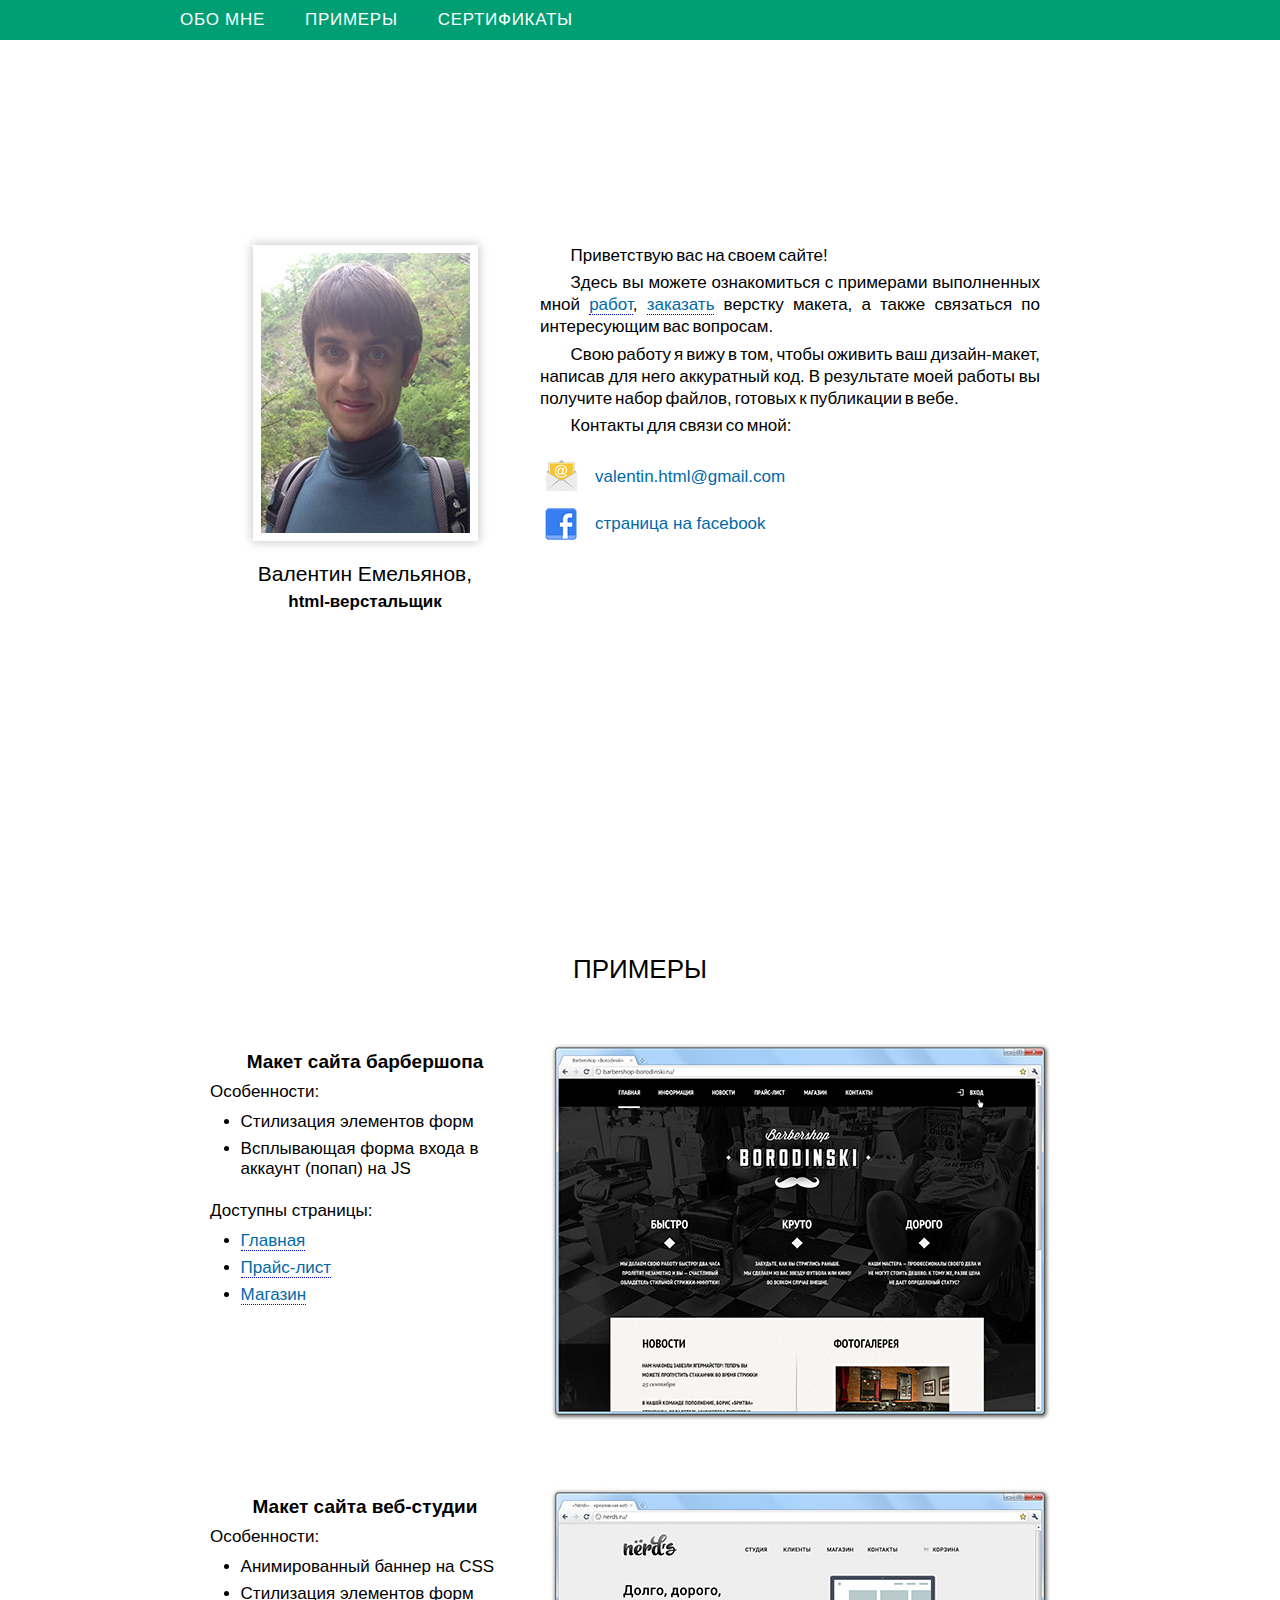
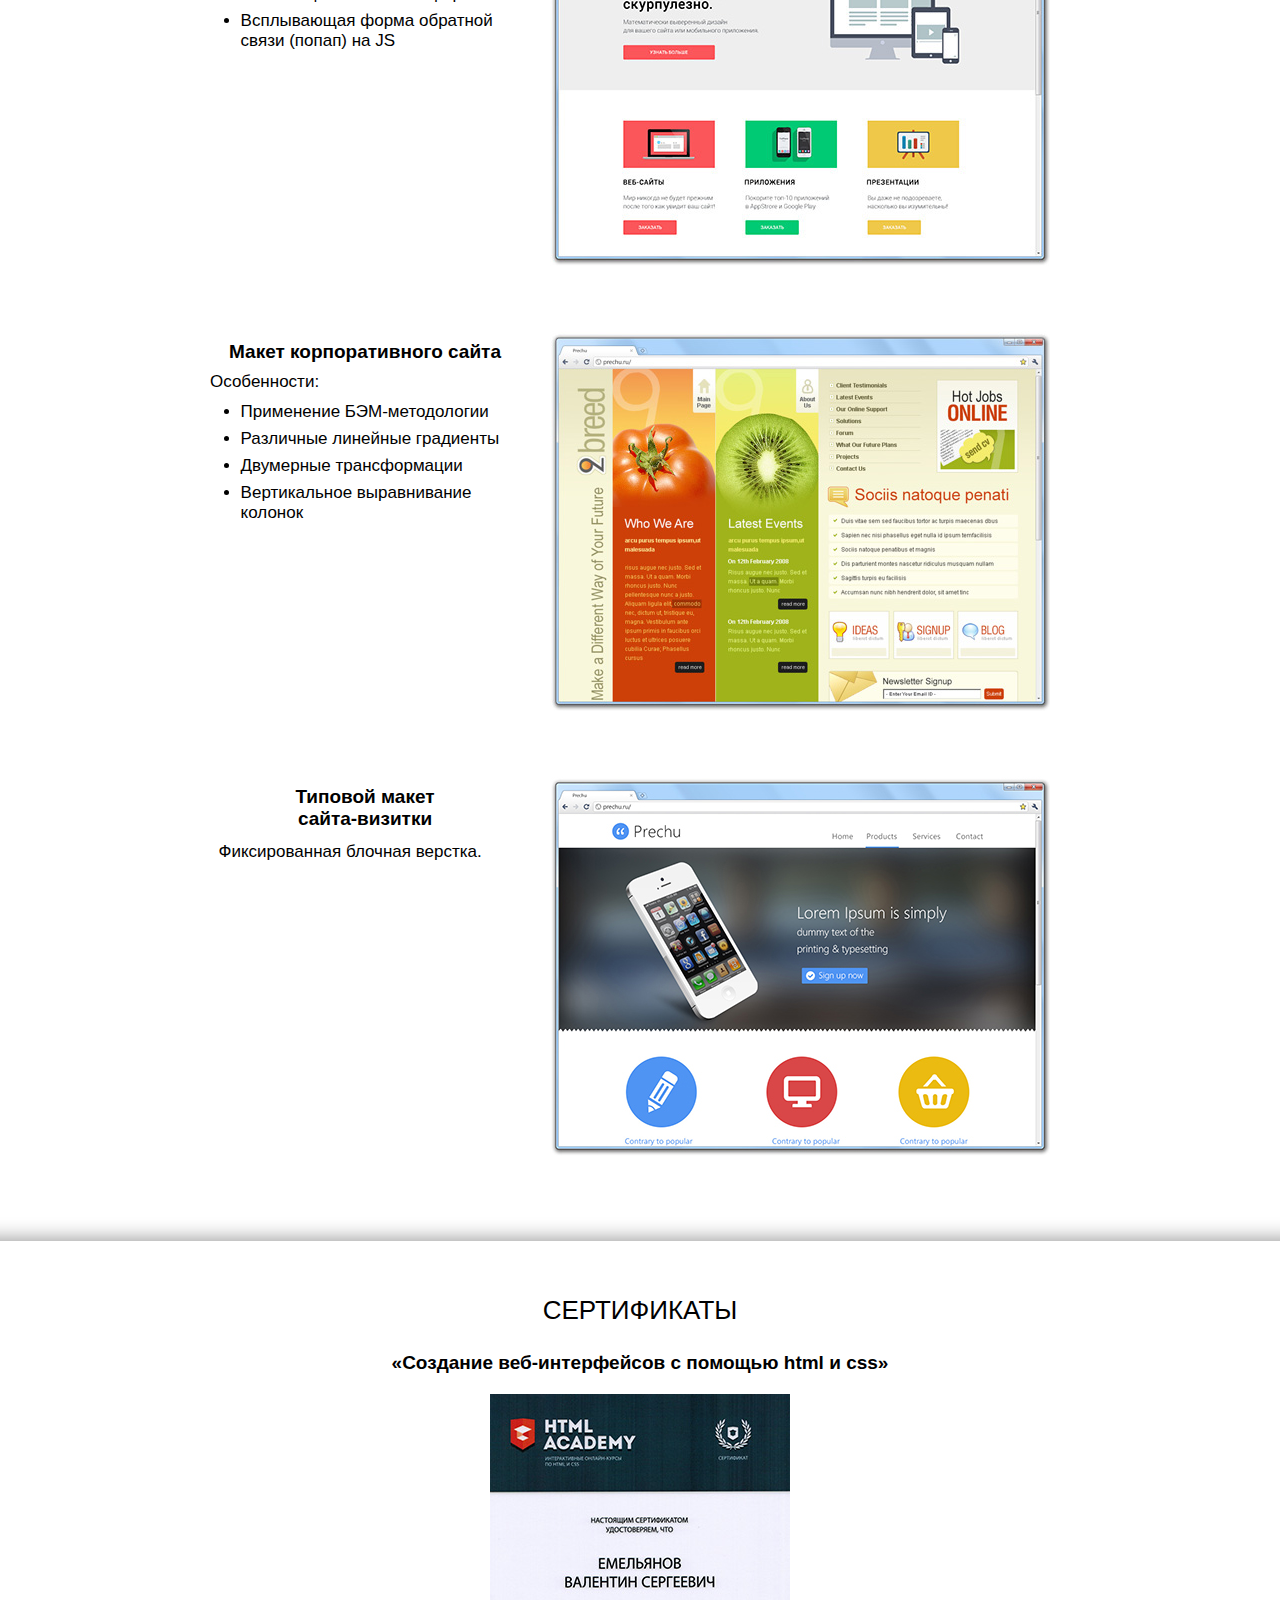
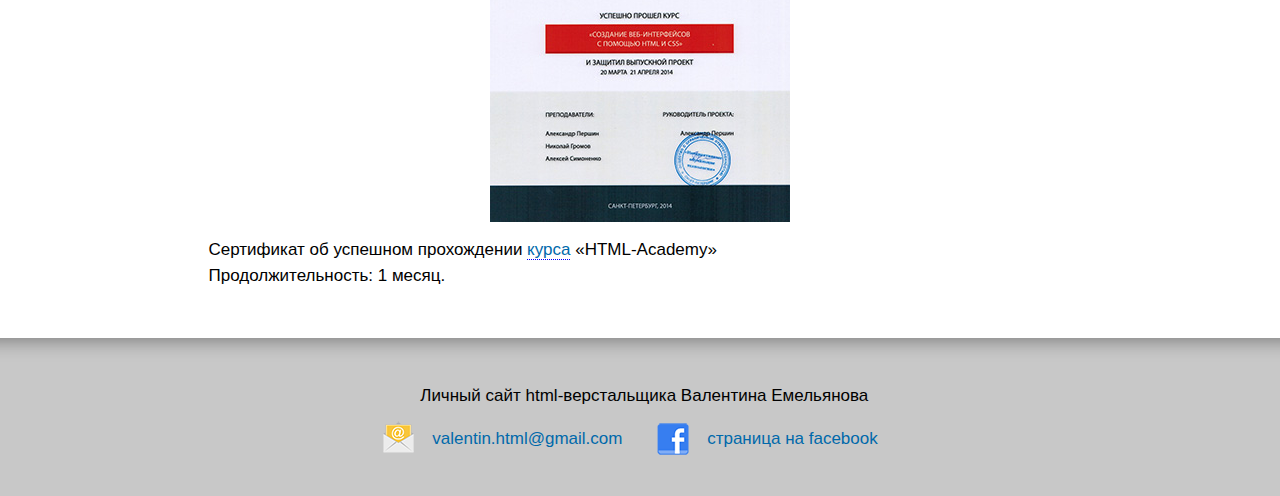
==== index.html @ 721bb5a5 "init repository" ====
<!doctype html>
<html lang="en">
<head>
	<meta charset="UTF-8">
	<title>Портфолио html-верстальщика Валентина Емельянова</title>
	<link rel="stylesheet" type="text/css" href="css/style.css">
	 <link href="http://webfonts.ru/import/arimo.css" rel="stylesheet" type="text/css">
	 <script src="js/jquery-1.11.1.min.js"></script>
	 <script src="js/script.js"></script>
</head>

<body>

	<!-- ХЭДЕР -->
	<header>
		<div class="center-wrapper">
			<nav class="top-menu">
				<ul>
					<li><a href="#presentation" class="js-soft-scroll">Обо мне</a></li>
					<li><a href="#portfolio" class="js-soft-scroll">Примеры</a></li>
					<li><a href="#sertificates" class="js-soft-scroll">Сертификаты</a></li>
				</ul>
			</nav>
		</div>
	</header>

		<!-- Самопрезентация -->
		<section id="presentation" class="clearfix low-shadow">
			<div class="slide-container">
				<div class="left-column">
					<figure>
						<img class="portrait" src="pict/my-potrait-3.jpg" alt="Валентин Емельянов">
						<figcaption><span class="name">Валентин Емельянов,</span><br/>
					<strong>html-верстальщик</strong></figcaption>
					</figure>
				</div>
				<div class="right-column">
					<p class="text-intro">Приветствую вас на своем сайте!</p>
					<p class="text-intro">Здесь вы можете ознакомиться с примерами выполненных мной <a href="#portf">работ</a>, <a href="mailto:valentin.html@gmail.com?subject=Заказ верстки макета">заказать</a> верстку макета, а также связаться по интересующим вас вопросам.</p>
					<p class="text-intro">Свою работу я вижу в том, чтобы оживить ваш дизайн-макет, написав для него аккуратный код. В результате моей работы вы получите набор файлов, готовых к публикации в вебе.</p>
					<p class="text-intro">Контакты для связи со мной:</p>
						<a class="contact-link contact-link-email"
						href="mailto:valentin.html@gmail.com" title="написать письмо">valentin.html@gmail.com</a>
						<a class="contact-link contact-link-facebook"
						href="http://www.facebook.com/people/Valentin-Emelyanov/100008353623670"
						target="_blank">страница на facebook</a>
				</div>
			</div>
		</section>

<!-- Область основного контента -->
	<main class="clearfix">

		<!-- Примеры работ -->
		<section id="portfolio" class="clearfix low-shadow">
			<h2>Примеры</h2>
			<div class="slide-container">
				<div class="left-column">
					<h3>Макет сайта барбершопа</h3>
					<ul class="features">Особенности:
						<li>Стилизация элементов форм</li>
						<li>Всплывающая форма входа в аккаунт (попап) на JS</li>
					</ul>
					<ul>Доступны страницы:
						<li><a href="portfolio/barbershop-borodinski/index.html"
						target="_blank"
						title="посмотреть пример (html)">Главная</a></li>
						<li><a href="portfolio/barbershop-borodinski/prise-list.html"
						target="_blank"
						title="посмотреть пример (html)">Прайс-лист</a></li>
						<li><a href="portfolio/barbershop-borodinski/shop.html"
						target="_blank"
						title="посмотреть пример (html)">Магазин</a></li>
					</ul>
				</div>

				<div class="right-column">
					<div class="portfolio-sample">
						<a href="portfolio/barbershop-borodinski/index.html"
						title="Смотреть подробнее"
						target="_blank">
							<img src="pict/barbershop-frame.jpg" alt="Пример верстки макета">
						</a>
						<div class="sample-links">
							<a class="sample-links-link link-download"
							title="Загрузить HTML и CSS"
							href="resources/barbershop-borodinski.zip"
							download></a>
							<a class="sample-links-link link-github-view"
							title="Посмотреть код на GitHub"
							target="_blank"
							href="https://github.com/Capitan-vi/barbershop-exemple/blob/master/index.html"></a>
						</div>
					</div>
				</div>
			</div>

			<div class="slide-container">
				<div class="left-column">
					<h3>Макет сайта веб-студии</h3>
					<ul class="features">Особенности:
						<li>Анимированный баннер на CSS</li>
						<li>Стилизация элементов форм</li>
						<li>Всплывающая форма обратной связи (попап) на JS</li>
					</ul>
				</div>

				<div class="right-column">
					<div class="portfolio-sample">
						<a href="portfolio/nerds/index.html"
						target="_blank"
						title="Смотреть подробнее">
							<img src="pict/nerds-frame.jpg" alt="Пример верстки макета">
						</a>
						<div class="sample-links">
							<a class="sample-links-link link-download"
							title="Загрузить HTML и CSS"
							href="resources/nerds.zip"
							download></a>
							<a class="sample-links-link link-github-view"
							title="Посмотреть код на GitHub"
							target="_blank"
							href="https://github.com/Capitan-vi/nerds-exemple/blob/master/index.html"></a>
						</div>
					</div>
				</div>
			</div>

			<div class="slide-container">
				<div class="left-column">
					<h3>Макет корпоративного сайта</h3>
					<ul class="features">Особенности:
						<li>Применение БЭМ-методологии</li>
						<li>Различные линейные градиенты</li>
						<li>Двумерные трансформации</li>
						<li>Вертикальное выравнивание колонок</li>
					</ul>
				</div>

				<div class="right-column">
					<div class="portfolio-sample">
						<a href="portfolio/2breed/index.html"
						target="_blank"
						title="Смотреть подробнее">
							<img src="pict/2breed-frame.jpg" alt="Пример верстки макета">
						</a>
						<div class="sample-links">
							<a class="sample-links-link link-download"
							title="Загрузить HTML и CSS"
							href="resources/2breed.zip"
							download></a>
							<a class="sample-links-link link-github-view"
							title="Посмотреть код на GitHub"
							target="_blank"
							href="https://github.com/Capitan-vi/2breed-example/blob/master/index.html"></a>
						</div>
					</div>
				</div>
			</div>

			<div class="slide-container">
				<div class="left-column">
					<h3>Типовой макет<br/>
					сайта-визитки</h3>
					<p>Фиксированная блочная верстка.</p>
				</div>

				<div class="right-column">
					<div class="portfolio-sample">
						<a href="portfolio/prechu/index.html"
						target="_blank"
						title="Смотреть подробнее">
							<img src="pict/prechu-frame.jpg" alt="Пример верстки макета">
						</a>
						<div class="sample-links">
							<a class="sample-links-link link-download"
							title="Загрузить HTML и CSS"
							href="resources/prechu.zip"
							download></a>
							<a class="sample-links-link link-github-view"
							title="Посмотреть код на GitHub"
							target="_blank"
							href="https://github.com/Capitan-vi/prechu-exemple/blob/master/index.html"></a>
						</div>
					</div>
				</div>
			</div>
		</section>

		<!-- Сертификаты -->
		<section id="sertificates" class="clearfix">
			<div class="slide-container">
				<h2>Сертификаты</h2>
				<h3>«Создание веб-интерфейсов с помощью html и css»</h3>
				<figure>
					<a href="sert-html-academy.pdf"
					title="Посмотреть сертификат (pdf)"
					target="_blank"><img src="pict/sert-html-academy.jpg" alt="Сертификат"></a>
					<figcaption>
						<p>Сертификат об успешном прохождении <a href="http://htmlacademy.ru/intensive"
						target="_blank"
						title="Ознакомиться с содержанием">курса</a> «HTML-Academy»</p>
						<p>Продолжительность: 1 месяц.</p>
					</figcaption>
				</figure>
			</div>
		</section>
	</main>

	<!-- ФУТЕР -->
	<footer>
		<div class="center-wrapper">
			<p>Личный сайт html-верстальщика Валентина Емельянова</p>
			<span class="contact">
				<a class="contact-link contact-link-email" href="mailto:valentin.html@gmail.com" title="написать письмо">valentin.html@gmail.com</a>
			</span>
			<span class="contact">
				<a class="contact-link contact-link-facebook" href="http://www.facebook.com/people/Valentin-Emelyanov/100008353623670" target="_blank" title="связаться в facebook">страница на facebook</a>
			</span>
		</div>
	</footer>

</body>
</html>
---- css/style.css ----
/* __0.0. Общие стили */
*{
	padding: 0;
	margin: 0;
	font-weight: normal;
}

body, html {
	height: 100%;
	font-family: "Arimo", "Tahoma", sans-serif;
	font-size: 17px;
	font-weight: normal;
}

/* __0.1. Стили разметки */
.center-wrapper{
	max-width: 960px;
	margin: 0 auto;
}

.slide-container{
	width: 880px;
	margin: 0 auto;
	height: auto;
}

.left-column,
.right-column{
	float: left;
	height: 100%;
	padding: 30px 10px;
	}

	.left-column{
		width: 310px;
		text-align: left;
	}

	.right-column{
		max-width: 500px;
	}

.clearfix:after{
	content: "";
	display: block;
	clear: both;
}

/* __0.2. Оформление текста */
h2{
	font-size: 26px;
	margin-top: 1.5em;
	margin-bottom: 1em;
	text-align: center;
	text-transform: uppercase;
}

h3{
	font-size: 19px;
	font-weight: bold;
	margin-top: 0.5em;
	margin-bottom: 0.5em;
	text-align: center;
}

a{
	text-decoration: none;
	color: rgb(0, 105, 171);
}

p a,
main li a{
	border-bottom: 1px dotted blue;
}

a:visited{
	color: rgb(116,29,136);
}

p{
	text-align: left;
	line-height: 1.5em;
	text-indent: 0.5em;
}

strong{
	font-weight: bold;
}

em{
	font-style: italic;
}

main li{
	margin-left: 1.8em;
	margin-top: .4em;
}

main ul li:first-child{
	margin-top: .6em;
}

main ul{
	margin-bottom: 1.3em;
}

/* __0.3. Типовые стили визуального оформления */
.icon{
	margin-left: 5px;
	margin-right: 15px;
	margin-bottom: 20px;
	max-width: 35px;
	vertical-align: middle;
}

.low-shadow{
	box-shadow: inset 0 -30px 20px -28px rgba(0, 1, 1, .4);
}

.top-shadow{
	box-shadow: inset 0 30px 20px -28px rgba(0, 1, 1, .4);
}

/* __1. ХЭДЕР */
header{
	position: fixed;
	z-index: 3;
	width: 100%;
	background: rgba(0, 158, 115, .8);
}

header:hover{
	background: rgba(0, 158, 115, 1);
	transition: 0.5s;
}

.top-menu li{
	float: left;
	list-style: none;
}

.top-menu a{
	float: left;
	padding: 10px 20px;
	color: #fff;
	letter-spacing: 0.08ex;
	text-transform: uppercase;
}

.top-menu a:hover{
	box-shadow: inset 0 0 5px 3px rgba(0,  92,  67,  .65);
	transition: 0.1s;
}

/* __2. Область основного контента */
main{
	width: 100%;
	height: auto;
}

/* __2.0. Самопрезентация */
#presentation{
	width: 100%;
	height: 100%;
}

#presentation .slide-container{
	position: absolute;
	height: 500px;
	left: 50%;
	top: 50%;
	margin-left: -440px;
	margin-top: -235px;
}

	#presentation .left-column{
		text-align: center;
	}

	#presentation .right-column{
		padding-right: 30px;
	}

		.portrait{
			display: block;
			max-width: 90%;
			max-height: 350px;
			margin: 0 auto;
			margin-bottom: 15px;
			border: 8px solid #fff;
			box-shadow: 0px 0px 10px 1px rgb(200,200,200);
		}

		.name{
			font-size: 21px;
			line-height: 1.7em;
		}

		.text-intro{
			text-indent: 1.8em;
			line-height: 1.3em;
			margin-bottom: 0.3em;
			text-align: justify;
			word-spacing: -0.2ex;
		}

		.right-column p.text-intro:last-of-type{
			margin-bottom: 20px;
		}

		.contact-link{
			position: relative;
			display: inline-block;
			box-sizing: border-box;
			height: 40px;
			margin-bottom: 7px;
			padding-left: 55px;
			line-height: 40px;
			background-repeat: no-repeat;
		}

		#presentation .contact-link{
			width: 100%;
		}

		#presentation .contact-link:last-child{
			margin-bottom: 0;
		}

		.contact-link-email:before{
			position: absolute;
			left: 5px;
			top: 50%;
			width: 32px;
			height: 32px;
			margin-top: -18px;
			background-image: url("../img/sprite-icon.png");
			background-position: 0 0;
			content: "";
		}

		.contact-link-facebook:before{
			position: absolute;
			left: 5px;
			top: 50%;
			width: 32px;
			height: 32px;
			margin-top: -16px;
			background-image: url("../img/sprite-icon.png");
			background-position: -40px 0;
			content: "";
		}

#portfolio{
	width: 100%;
	height: auto;
	padding-top: 15px;
	padding-bottom: 50px;
}

	#portfolio .right-column{
		padding-left: 20px;
	}

		.portfolio-sample{
			display: inline-block;
			position: relative;
		}

			.sample-links{
				opacity: 0;
				position: absolute;
				bottom: 50px;
				left: 50%;
				width: 230px;
				height: 74px;
				margin-left: -115px;
				box-sizing: border-box;
				padding: 10px;
				font-size: 0;
				text-align: center;
				background-color: rgba(255, 255, 255, .9);
			}

			.portfolio-sample:hover .sample-links{
				opacity: 1;
				transition: 0.4s;
			}

				.sample-links-link{
					display: inline-block;
					margin-right: 25px;
					background-image: url("../img/sprite-icon.png");
					background-repeat: no-repeat;
					opacity: .8;
				}

				.sample-links .sample-links-link:last-child{
					margin-right: 0;
				}

				.sample-links-link:hover,
				.sample-links-link:focus{
					opacity: 1;
					transition: .2s;
				}

				.link-download{
					width: 60px;
					height: 54px;
					background-position: 0 -40px;
				}

				.link-github-view{
					width: 54px;
					height: 54px;
					background-position: -65px -40px;
				}



#sertificates{
	padding-top: 15px;
	padding-bottom: 50px;
}

#sertificates img{
	display: block;
	margin: 20px auto 15px auto;
}

/* __3. ФУТЕР */
footer{
	height: auto;
	padding-top: 45px;
	padding-bottom: 30px;
	box-shadow: inset 0 30px 20px -28px rgba(0, 1, 1, .4);
	text-align: center;
	background: rgb(200,200,200);
}

	footer p{
		text-align: center;
		margin-bottom: 10px;
	}

	footer .contact{
		margin-right: 25px;
	}
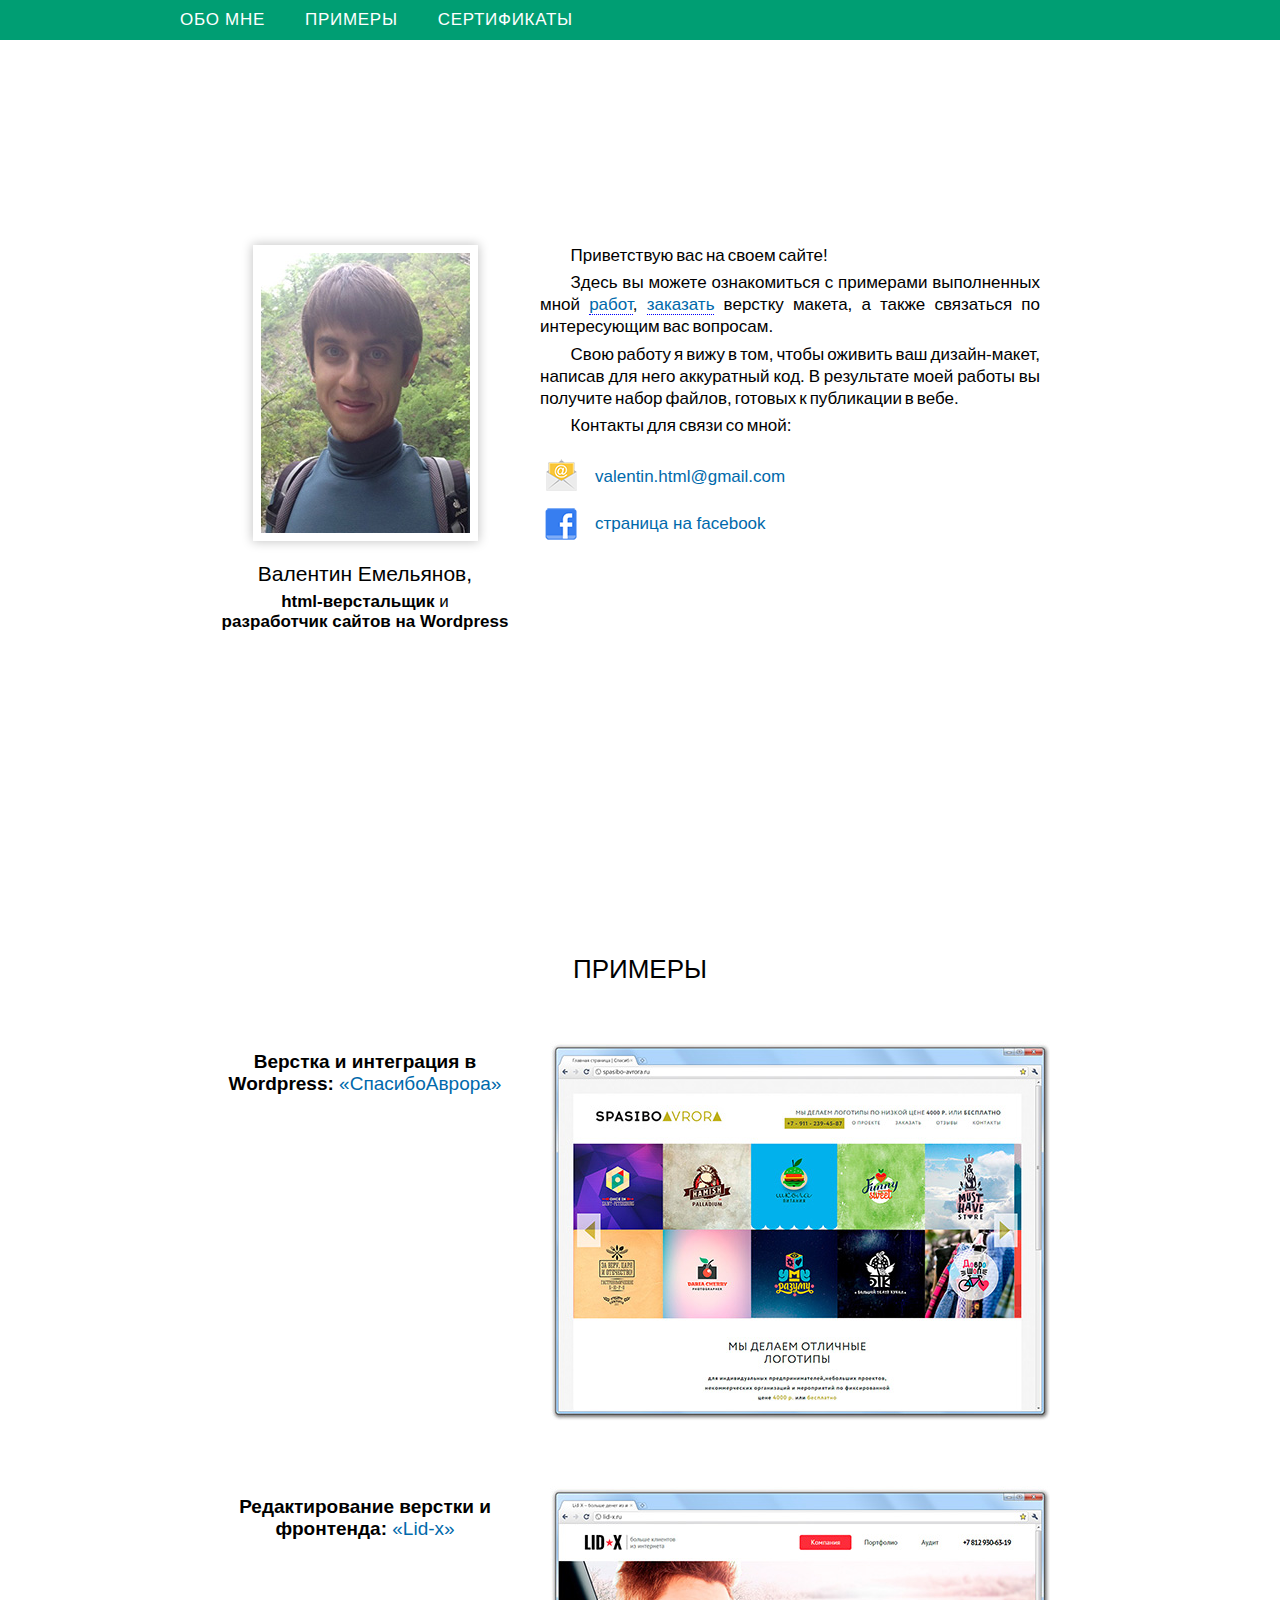
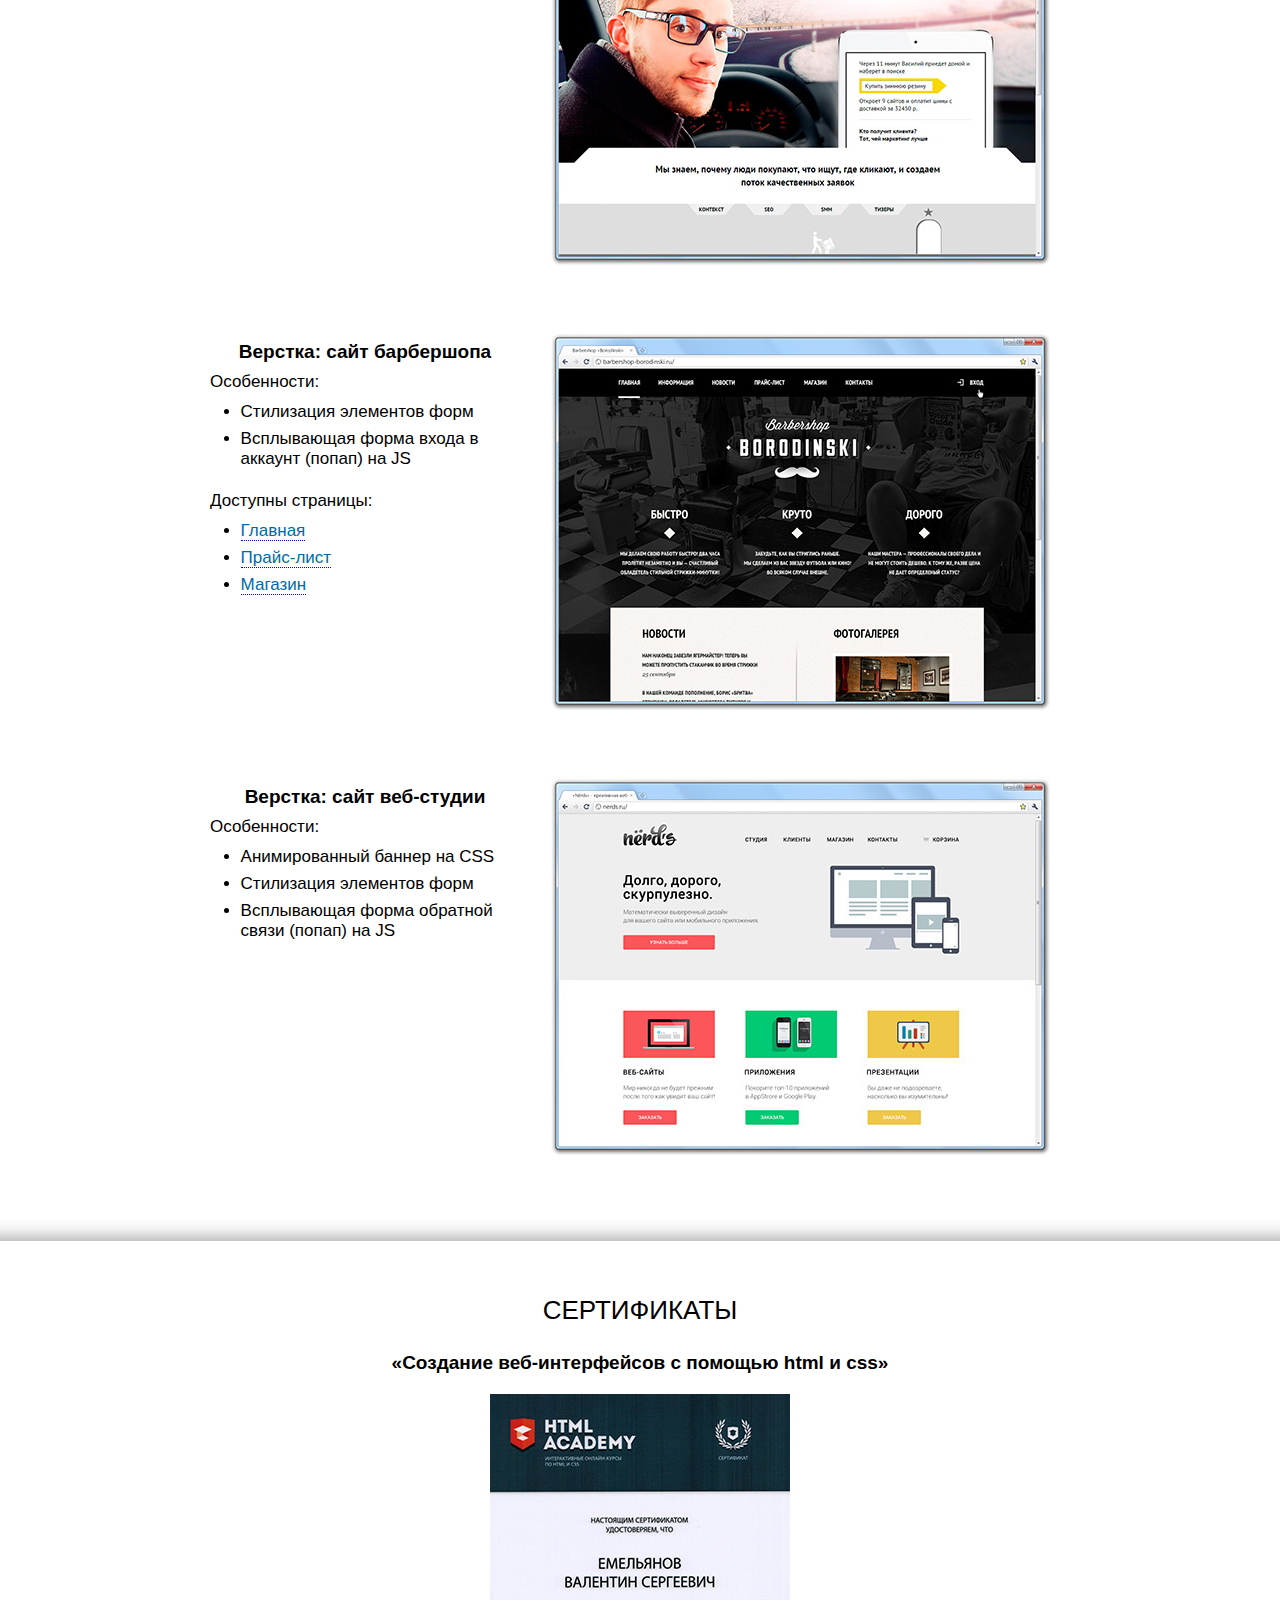
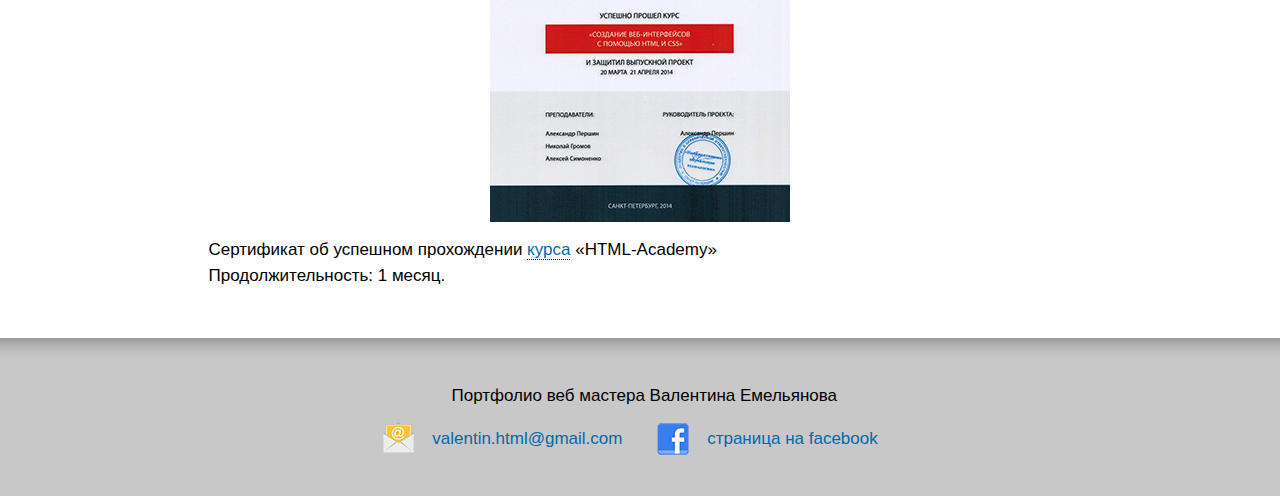
==== commit 5e4383c3: "edited portfolio text and examples" ====
--- a/index.html
+++ b/index.html
@@ -1,448 +1,288 @@
-<!doctype html>-
-<html lang="en">-
-<head>-
-	<meta charset="UTF-8">-
-	<title>Портфолио html-верстальщика Валентина Емельянова</title>-
-	<link rel="stylesheet" type="text/css" href="css/style.css">-
-	 <link href="http://webfonts.ru/import/arimo.css" rel="stylesheet" type="text/css">-
-	 <script src="js/jquery-1.11.1.min.js"></script>-
-	 <script src="js/script.js"></script>-
-</head>-
--
-<body>-
--
-	<!-- ХЭДЕР -->-
-	<header>-
-		<div class="center-wrapper">-
-			<nav class="top-menu">-
-				<ul>-
-					<li><a href="#presentation" class="js-soft-scroll">Обо мне</a></li>-
-					<li><a href="#portfolio" class="js-soft-scroll">Примеры</a></li>-
-					<li><a href="#sertificates" class="js-soft-scroll">Сертификаты</a></li>-
-				</ul>-
-			</nav>-
-		</div>-
-	</header>-
--
-		<!-- Самопрезентация -->-
-		<section id="presentation" class="clearfix low-shadow">-
-			<div class="slide-container">-
-				<div class="left-column">-
-					<figure>-
-						<img class="portrait" src="pict/my-potrait-3.jpg" alt="Валентин Емельянов">-
-						<figcaption><span class="name">Валентин Емельянов,</span><br/>-
-					<strong>html-верстальщик</strong></figcaption>-
-					</figure>-
-				</div>-
-				<div class="right-column">-
-					<p class="text-intro">Приветствую вас на своем сайте!</p>-
-					<p class="text-intro">Здесь вы можете ознакомиться с примерами выполненных мной <a href="#portf">работ</a>, <a href="mailto:valentin.html@gmail.com?subject=Заказ верстки макета">заказать</a> верстку макета, а также связаться по интересующим вас вопросам.</p>-
-					<p class="text-intro">Свою работу я вижу в том, чтобы оживить ваш дизайн-макет, написав для него аккуратный код. В результате моей работы вы получите набор файлов, готовых к публикации в вебе.</p>-
-					<p class="text-intro">Контакты для связи со мной:</p>-
-						<a class="contact-link contact-link-email"-
-						href="mailto:valentin.html@gmail.com" title="написать письмо">valentin.html@gmail.com</a>-
-						<a class="contact-link contact-link-facebook"-
-						href="http://www.facebook.com/people/Valentin-Emelyanov/100008353623670"-
-						target="_blank">страница на facebook</a>-
-				</div>-
-			</div>-
-		</section>-
--
-<!-- Область основного контента -->-
-	<main class="clearfix">-
--
-		<!-- Примеры работ -->-
-		<section id="portfolio" class="clearfix low-shadow">-
-			<h2>Примеры</h2>-
-			<div class="slide-container">-
-				<div class="left-column">-
-					<h3>Макет сайта барбершопа</h3>-
-					<ul class="features">Особенности:-
-						<li>Стилизация элементов форм</li>-
-						<li>Всплывающая форма входа в аккаунт (попап) на JS</li>-
-					</ul>-
-					<ul>Доступны страницы:-
-						<li><a href="portfolio/barbershop-borodinski/index.html"-
-						target="_blank"-
-						title="посмотреть пример (html)">Главная</a></li>-
-						<li><a href="portfolio/barbershop-borodinski/prise-list.html"-
-						target="_blank"-
-						title="посмотреть пример (html)">Прайс-лист</a></li>-
-						<li><a href="portfolio/barbershop-borodinski/shop.html"-
-						target="_blank"-
-						title="посмотреть пример (html)">Магазин</a></li>-
-					</ul>-
-				</div>-
--
-				<div class="right-column">-
-					<div class="portfolio-sample">-
-						<a href="portfolio/barbershop-borodinski/index.html"-
-						title="Смотреть подробнее"-
-						target="_blank">-
-							<img src="pict/barbershop-frame.jpg" alt="Пример верстки макета">-
-						</a>-
-						<div class="sample-links">-
-							<a class="sample-links-link link-download"-
-							title="Загрузить HTML и CSS"-
-							href="resources/barbershop-borodinski.zip"-
-							download></a>-
-							<a class="sample-links-link link-github-view"-
-							title="Посмотреть код на GitHub"-
-							target="_blank"-
-							href="https://github.com/Capitan-vi/barbershop-exemple/blob/master/index.html"></a>-
-						</div>-
-					</div>-
-				</div>-
-			</div>-
--
-			<div class="slide-container">-
-				<div class="left-column">-
-					<h3>Макет сайта веб-студии</h3>-
-					<ul class="features">Особенности:-
-						<li>Анимированный баннер на CSS</li>-
-						<li>Стилизация элементов форм</li>-
-						<li>Всплывающая форма обратной связи (попап) на JS</li>-
-					</ul>-
-				</div>-
--
-				<div class="right-column">-
-					<div class="portfolio-sample">-
-						<a href="portfolio/nerds/index.html"-
-						target="_blank"-
-						title="Смотреть подробнее">-
-							<img src="pict/nerds-frame.jpg" alt="Пример верстки макета">-
-						</a>-
-						<div class="sample-links">-
-							<a class="sample-links-link link-download"-
-							title="Загрузить HTML и CSS"-
-							href="resources/nerds.zip"-
-							download></a>-
-							<a class="sample-links-link link-github-view"-
-							title="Посмотреть код на GitHub"-
-							target="_blank"-
-							href="https://github.com/Capitan-vi/nerds-exemple/blob/master/index.html"></a>-
-						</div>-
-					</div>-
-				</div>-
-			</div>-
--
-			<div class="slide-container">-
-				<div class="left-column">-
-					<h3>Макет корпоративного сайта</h3>-
-					<ul class="features">Особенности:-
-						<li>Применение БЭМ-методологии</li>-
-						<li>Различные линейные градиенты</li>-
-						<li>Двумерные трансформации</li>-
-						<li>Вертикальное выравнивание колонок</li>-
-					</ul>-
-				</div>-
--
-				<div class="right-column">-
-					<div class="portfolio-sample">-
-						<a href="portfolio/2breed/index.html"-
-						target="_blank"-
-						title="Смотреть подробнее">-
-							<img src="pict/2breed-frame.jpg" alt="Пример верстки макета">-
-						</a>-
-						<div class="sample-links">-
-							<a class="sample-links-link link-download"-
-							title="Загрузить HTML и CSS"-
-							href="resources/2breed.zip"-
-							download></a>-
-							<a class="sample-links-link link-github-view"-
-							title="Посмотреть код на GitHub"-
-							target="_blank"-
-							href="https://github.com/Capitan-vi/2breed-example/blob/master/index.html"></a>-
-						</div>-
-					</div>-
-				</div>-
-			</div>-
--
-			<div class="slide-container">-
-				<div class="left-column">-
-					<h3>Типовой макет<br/>-
-					сайта-визитки</h3>-
-					<p>Фиксированная блочная верстка.</p>-
-				</div>-
--
-				<div class="right-column">-
-					<div class="portfolio-sample">-
-						<a href="portfolio/prechu/index.html"-
-						target="_blank"-
-						title="Смотреть подробнее">-
-							<img src="pict/prechu-frame.jpg" alt="Пример верстки макета">-
-						</a>-
-						<div class="sample-links">-
-							<a class="sample-links-link link-download"-
-							title="Загрузить HTML и CSS"-
-							href="resources/prechu.zip"-
-							download></a>-
-							<a class="sample-links-link link-github-view"-
-							title="Посмотреть код на GitHub"-
-							target="_blank"-
-							href="https://github.com/Capitan-vi/prechu-exemple/blob/master/index.html"></a>-
-						</div>-
-					</div>-
-				</div>-
-			</div>-
-		</section>-
--
-		<!-- Сертификаты -->-
-		<section id="sertificates" class="clearfix">-
-			<div class="slide-container">-
-				<h2>Сертификаты</h2>-
-				<h3>«Создание веб-интерфейсов с помощью html и css»</h3>-
-				<figure>-
-					<a href="sert-html-academy.pdf"-
-					title="Посмотреть сертификат (pdf)"-
-					target="_blank"><img src="pict/sert-html-academy.jpg" alt="Сертификат"></a>-
-					<figcaption>-
-						<p>Сертификат об успешном прохождении <a href="http://htmlacademy.ru/intensive"-
-						target="_blank"-
-						title="Ознакомиться с содержанием">курса</a> «HTML-Academy»</p>-
-						<p>Продолжительность: 1 месяц.</p>-
-					</figcaption>-
-				</figure>-
-			</div>-
-		</section>-
-	</main>-
--
-	<!-- ФУТЕР -->-
-	<footer>-
-		<div class="center-wrapper">-
-			<p>Личный сайт html-верстальщика Валентина Емельянова</p>-
-			<span class="contact">-
-				<a class="contact-link contact-link-email" href="mailto:valentin.html@gmail.com" title="написать письмо">valentin.html@gmail.com</a>-
-			</span>-
-			<span class="contact">-
-				<a class="contact-link contact-link-facebook" href="http://www.facebook.com/people/Valentin-Emelyanov/100008353623670" target="_blank" title="связаться в facebook">страница на facebook</a>-
-			</span>-
-		</div>-
-	</footer>-
--
-</body>-
-</html>-
+<!doctype html>
+
+<html lang="ru-RU">
+
+<head>
+  <meta charset="UTF-8">
+  <title>Портфолио веб мастера Валентина Емельянова</title>
+  <link rel="stylesheet" type="text/css" href="css/style.css">
+  <link href="http://webfonts.ru/import/arimo.css" rel="stylesheet" type="text/css">
+  <script src="js/jquery-1.11.1.min.js"></script>
+  <script src="js/script.js"></script>
+</head>
+
+<body>
+
+  <!-- ХЭДЕР -->
+
+  <header>
+
+    <div class="center-wrapper">
+      <nav class="top-menu">
+        <ul>
+          <li><a href="#presentation" class="js-soft-scroll">Обо мне</a></li>
+          <li><a href="#portfolio" class="js-soft-scroll">Примеры</a></li>
+          <li><a href="#sertificates" class="js-soft-scroll">Сертификаты</a></li>
+        </ul>
+      </nav>
+    </div>
+
+  </header>
+
+    <!-- Самопрезентация -->
+
+    <section id="presentation" class="clearfix low-shadow">
+
+      <div class="slide-container clearfix">
+        <div class="left-column">
+
+          <figure>
+            <img class="portrait" src="pict/my-potrait-3.jpg" alt="Валентин Емельянов">
+            <figcaption><span class="name">Валентин Емельянов,</span><br/>
+            <strong>html-верстальщик</strong> и <br>
+            <strong>разработчик сайтов на Wordpress</strong>
+            </figcaption>
+          </figure>
+
+        </div>
+
+        <div class="right-column">
+          <p class="text-intro">Приветствую вас на своем сайте!</p>
+
+          <p class="text-intro">Здесь вы можете ознакомиться с примерами выполненных мной <a class="js-soft-scroll" href="#portfolio">работ</a>, <a href="mailto:valentin.html@gmail.com?subject=Письмо с сайта valentin-emelyanov.ru">заказать</a> верстку макета, а также связаться по интересующим вас вопросам.</p>
+
+          <p class="text-intro">Свою работу я вижу в том, чтобы оживить ваш дизайн-макет, написав для него аккуратный код. В результате моей работы вы получите набор файлов, готовых к публикации в вебе.</p>
+
+          <p class="text-intro">Контакты для связи со мной:</p>
+
+            <a class="contact-link contact-link-email"
+            href="mailto:valentin.html@gmail.com"
+            title="написать письмо">valentin.html@gmail.com</a>
+
+            <a class="contact-link contact-link-facebook"
+            href="http://www.facebook.com/people/Valentin-Emelyanov/100008353623670"
+            target="_blank">страница на facebook</a>
+
+        </div>
+      </div>
+    </section>
+
+
+
+<!-- Область основного контента -->
+
+  <main class="clearfix">
+
+    <!-- Примеры работ -->
+
+    <section id="portfolio" class="clearfix low-shadow">
+
+      <h2>Примеры</h2>
+
+      <div class="slide-container clearfix">
+        <div class="left-column">
+          <h3>Верстка и интеграция в Wordpress: <a href="http://wp6.kudinov.bget.ru/" target="_blank">«СпасибоАврора»</a></h3>
+        </div>
+
+        <div class="right-column">
+
+          <div class="portfolio-sample">
+
+            <a href="http://wp6.kudinov.bget.ru/"
+            title="Смотреть подробнее"
+            target="_blank">
+              <img class="portfolio-prview" src="pict/spasibo-avrora-frame.jpg" alt="Пример верстки макета">
+            </a>
+
+            <div class="sample-links">
+
+              <a class="sample-links-link link-github-view"
+              title="Посмотреть код на GitHub"
+              target="_blank"
+              href="https://github.com/Capitan-vi/spasiboavrora"></a>
+
+            </div>
+          </div>
+        </div>
+
+      </div>
+
+      <div class="slide-container clearfix">
+        <div class="left-column">
+          <h3>Редактирование верстки и фронтенда: <a href="http:lid-x.ru/" target="_blank">«Lid-x»</a></h3>
+        </div>
+
+        <div class="right-column">
+
+          <div class="portfolio-sample">
+
+            <a href="http:lid-x.ru/"
+            title="Смотреть подробнее"
+            target="_blank">
+              <img class="portfolio-prview" src="pict/lid-x-frame.jpg" alt="Пример верстки макета">
+            </a>
+
+            <div class="sample-links">
+
+              <a class="sample-links-link link-github-view"
+              title="Посмотреть код на GitHub"
+              target="_blank"
+              href="https://github.com/Capitan-vi/spasiboavrora"></a>
+
+            </div>
+          </div>
+        </div>
+
+      </div>
+
+      <div class="slide-container clearfix">
+        <div class="left-column">
+
+          <h3>Верстка: сайт барбершопа</h3>
+
+          <ul class="features">Особенности:
+            <li>Стилизация элементов форм</li>
+            <li>Всплывающая форма входа в аккаунт (попап) на JS</li>
+          </ul>
+
+          <ul>Доступны страницы:
+            <li><a href="portfolio/barbershop-borodinski/index.html"
+            target="_blank"
+            title="посмотреть пример (html)">Главная</a></li>
+
+            <li><a href="portfolio/barbershop-borodinski/prise-list.html"
+            target="_blank"
+            title="посмотреть пример (html)">Прайс-лист</a></li>
+
+            <li><a href="portfolio/barbershop-borodinski/shop.html"
+            target="_blank"
+            title="посмотреть пример (html)">Магазин</a></li>
+          </ul>
+        </div>
+
+        <div class="right-column">
+
+          <div class="portfolio-sample">
+
+            <a href="portfolio/barbershop-borodinski/index.html"
+            title="Смотреть подробнее"
+            target="_blank">
+              <img class="portfolio-prview" src="pict/barbershop-frame.jpg" alt="Пример верстки макета">
+            </a>
+
+            <div class="sample-links">
+
+              <a class="sample-links-link link-download"
+              title="Загрузить HTML и CSS"
+              href="resources/barbershop-borodinski.zip"
+              download></a>
+              <a class="sample-links-link link-github-view"
+              title="Посмотреть код на GitHub"
+              target="_blank"
+              href="https://github.com/Capitan-vi/barbershop-exemple/blob/master/index.html"></a>
+
+            </div>
+          </div>
+        </div>
+
+      </div>
+
+
+
+      <div class="slide-container clearfix">
+
+        <div class="left-column">
+          <h3>Верстка: сайт веб-студии</h3>
+
+          <ul class="features">Особенности:
+            <li>Анимированный баннер на CSS</li>
+            <li>Стилизация элементов форм</li>
+            <li>Всплывающая форма обратной связи (попап) на JS</li>
+          </ul>
+        </div>
+
+
+
+        <div class="right-column">
+
+          <div class="portfolio-sample">
+
+            <a href="portfolio/nerds/index.html"
+            target="_blank"
+            title="Смотреть подробнее">
+              <img class="portfolio-prview" src="pict/nerds-frame.jpg" alt="Пример верстки макета">
+            </a>
+
+            <div class="sample-links">
+              <a class="sample-links-link link-download"
+              title="Загрузить HTML и CSS"
+              href="resources/nerds.zip"
+              download></a>
+
+              <a class="sample-links-link link-github-view"
+              title="Посмотреть код на GitHub"
+              target="_blank"
+              href="https://github.com/Capitan-vi/nerds-exemple/blob/master/index.html"></a>
+
+            </div>
+          </div>
+        </div>
+      </div>
+
+    </section>
+
+
+
+    <!-- Сертификаты -->
+
+    <section id="sertificates" class="clearfix">
+
+      <div class="slide-container clearfix">
+
+        <h2>Сертификаты</h2>
+
+        <h3>«Создание веб-интерфейсов с помощью html и css»</h3>
+
+        <figure>
+          <a href="sert-html-academy.pdf"
+          title="Посмотреть сертификат (pdf)"
+          target="_blank"><img src="pict/sert-html-academy.jpg" alt="Сертификат"></a>
+
+          <figcaption>
+            <p>Сертификат об успешном прохождении <a href="http://htmlacademy.ru/intensive"
+            target="_blank"
+            title="Ознакомиться с содержанием">курса</a> «HTML-Academy»</p>
+            <p>Продолжительность: 1 месяц.</p>
+          </figcaption>
+        </figure>
+      </div>
+    </section>
+
+  </main>
+
+
+
+  <!-- ФУТЕР -->
+
+  <footer>
+
+    <div class="center-wrapper">
+
+      <p>Портфолио веб мастера Валентина Емельянова</p>
+
+      <span class="contact">
+        <a class="contact-link contact-link-email" href="mailto:valentin.html@gmail.com" title="написать письмо">valentin.html@gmail.com</a>
+      </span>
+
+      <span class="contact">
+        <a class="contact-link contact-link-facebook" href="http://www.facebook.com/people/Valentin-Emelyanov/100008353623670" target="_blank" title="связаться в facebook">страница на facebook</a>
+      </span>
+
+    </div>
+
+  </footer>
+
+</body>
+
+</html>
+
--- a/css/style.css
+++ b/css/style.css
@@ -1,700 +1,367 @@
-/* __0.0. Общие стили */-
-*{-
-	padding: 0;-
-	margin: 0;-
-	font-weight: normal;-
-}-
--
-body, html {-
-	height: 100%;-
-	font-family: "Arimo", "Tahoma", sans-serif;-
-	font-size: 17px;-
-	font-weight: normal;-
-}-
--
-/* __0.1. Стили разметки */-
-.center-wrapper{-
-	max-width: 960px;-
-	margin: 0 auto;-
-}-
--
-.slide-container{-
-	width: 880px;-
-	margin: 0 auto;-
-	height: auto;-
-}-
--
-.left-column,-
-.right-column{-
-	float: left;-
-	height: 100%;-
-	padding: 30px 10px;-
-	}-
--
-	.left-column{-
-		width: 310px;-
-		text-align: left;-
-	}-
--
-	.right-column{-
-		max-width: 500px;-
-	}-
--
-.clearfix:after{-
-	content: "";-
-	display: block;-
-	clear: both;-
-}-
--
-/* __0.2. Оформление текста */-
-h2{-
-	font-size: 26px;-
-	margin-top: 1.5em;-
-	margin-bottom: 1em;-
-	text-align: center;-
-	text-transform: uppercase;-
-}-
--
-h3{-
-	font-size: 19px;-
-	font-weight: bold;-
-	margin-top: 0.5em;-
-	margin-bottom: 0.5em;-
-	text-align: center;-
-}-
--
-a{-
-	text-decoration: none;-
-	color: rgb(0, 105, 171);-
-}-
--
-p a,-
-main li a{-
-	border-bottom: 1px dotted blue;-
-}-
--
-a:visited{-
-	color: rgb(116,29,136);-
-}-
--
-p{-
-	text-align: left;-
-	line-height: 1.5em;-
-	text-indent: 0.5em;-
-}-
--
-strong{-
-	font-weight: bold;-
-}-
--
-em{-
-	font-style: italic;-
-}-
--
-main li{-
-	margin-left: 1.8em;-
-	margin-top: .4em;-
-}-
--
-main ul li:first-child{-
-	margin-top: .6em;-
-}-
--
-main ul{-
-	margin-bottom: 1.3em;-
-}-
--
-/* __0.3. Типовые стили визуального оформления */-
-.icon{-
-	margin-left: 5px;-
-	margin-right: 15px;-
-	margin-bottom: 20px;-
-	max-width: 35px;-
-	vertical-align: middle;-
-}-
--
-.low-shadow{-
-	box-shadow: inset 0 -30px 20px -28px rgba(0, 1, 1, .4);-
-}-
--
-.top-shadow{-
-	box-shadow: inset 0 30px 20px -28px rgba(0, 1, 1, .4);-
-}-
--
-/* __1. ХЭДЕР */-
-header{-
-	position: fixed;-
-	z-index: 3;-
-	width: 100%;-
-	background: rgba(0, 158, 115, .8);-
-}-
--
-header:hover{-
-	background: rgba(0, 158, 115, 1);-
-	transition: 0.5s;-
-}-
--
-.top-menu li{-
-	float: left;-
-	list-style: none;-
-}-
--
-.top-menu a{-
-	float: left;-
-	padding: 10px 20px;-
-	color: #fff;-
-	letter-spacing: 0.08ex;-
-	text-transform: uppercase;-
-}-
--
-.top-menu a:hover{-
-	box-shadow: inset 0 0 5px 3px rgba(0,  92,  67,  .65);-
-	transition: 0.1s;-
-}-
--
-/* __2. Область основного контента */-
-main{-
-	width: 100%;-
-	height: auto;-
-}-
--
-/* __2.0. Самопрезентация */-
-#presentation{-
-	width: 100%;-
-	height: 100%;-
-}-
--
-#presentation .slide-container{-
-	position: absolute;-
-	height: 500px;-
-	left: 50%;-
-	top: 50%;-
-	margin-left: -440px;-
-	margin-top: -235px;-
-}-
--
-	#presentation .left-column{-
-		text-align: center;-
-	}-
--
-	#presentation .right-column{-
-		padding-right: 30px;-
-	}-
--
-		.portrait{-
-			display: block;-
-			max-width: 90%;-
-			max-height: 350px;-
-			margin: 0 auto;-
-			margin-bottom: 15px;-
-			border: 8px solid #fff;-
-			box-shadow: 0px 0px 10px 1px rgb(200,200,200);-
-		}-
--
-		.name{-
-			font-size: 21px;-
-			line-height: 1.7em;-
-		}-
--
-		.text-intro{-
-			text-indent: 1.8em;-
-			line-height: 1.3em;-
-			margin-bottom: 0.3em;-
-			text-align: justify;-
-			word-spacing: -0.2ex;-
-		}-
--
-		.right-column p.text-intro:last-of-type{-
-			margin-bottom: 20px;-
-		}-
--
-		.contact-link{-
-			position: relative;-
-			display: inline-block;-
-			box-sizing: border-box;-
-			height: 40px;-
-			margin-bottom: 7px;-
-			padding-left: 55px;-
-			line-height: 40px;-
-			background-repeat: no-repeat;-
-		}-
--
-		#presentation .contact-link{-
-			width: 100%;-
-		}-
--
-		#presentation .contact-link:last-child{-
-			margin-bottom: 0;-
-		}-
--
-		.contact-link-email:before{-
-			position: absolute;-
-			left: 5px;-
-			top: 50%;-
-			width: 32px;-
-			height: 32px;-
-			margin-top: -18px;-
-			background-image: url("../img/sprite-icon.png");-
-			background-position: 0 0;-
-			content: "";-
-		}-
--
-		.contact-link-facebook:before{-
-			position: absolute;-
-			left: 5px;-
-			top: 50%;-
-			width: 32px;-
-			height: 32px;-
-			margin-top: -16px;-
-			background-image: url("../img/sprite-icon.png");-
-			background-position: -40px 0;-
-			content: "";-
-		}-
--
-#portfolio{-
-	width: 100%;-
-	height: auto;-
-	padding-top: 15px;-
-	padding-bottom: 50px;-
-}-
--
-	#portfolio .right-column{-
-		padding-left: 20px;-
-	}-
--
-		.portfolio-sample{-
-			display: inline-block;-
-			position: relative;-
-		}-
--
-			.sample-links{-
-				opacity: 0;-
-				position: absolute;-
-				bottom: 50px;-
-				left: 50%;-
-				width: 230px;-
-				height: 74px;-
-				margin-left: -115px;-
-				box-sizing: border-box;-
-				padding: 10px;-
-				font-size: 0;-
-				text-align: center;-
-				background-color: rgba(255, 255, 255, .9);-
-			}-
--
-			.portfolio-sample:hover .sample-links{-
-				opacity: 1;-
-				transition: 0.4s;-
-			}-
--
-				.sample-links-link{-
-					display: inline-block;-
-					margin-right: 25px;-
-					background-image: url("../img/sprite-icon.png");-
-					background-repeat: no-repeat;-
-					opacity: .8;-
-				}-
--
-				.sample-links .sample-links-link:last-child{-
-					margin-right: 0;-
-				}-
--
-				.sample-links-link:hover,-
-				.sample-links-link:focus{-
-					opacity: 1;-
-					transition: .2s;-
-				}-
--
-				.link-download{-
-					width: 60px;-
-					height: 54px;-
-					background-position: 0 -40px;-
-				}-
--
-				.link-github-view{-
-					width: 54px;-
-					height: 54px;-
-					background-position: -65px -40px;-
-				}-
--
--
--
-#sertificates{-
-	padding-top: 15px;-
-	padding-bottom: 50px;-
-}-
--
-#sertificates img{-
-	display: block;-
-	margin: 20px auto 15px auto;-
-}-
--
-/* __3. ФУТЕР */-
-footer{-
-	height: auto;-
-	padding-top: 45px;-
-	padding-bottom: 30px;-
-	box-shadow: inset 0 30px 20px -28px rgba(0, 1, 1, .4);-
-	text-align: center;-
-	background: rgb(200,200,200);-
-}-
--
-	footer p{-
-		text-align: center;-
-		margin-bottom: 10px;-
-	}-
--
-	footer .contact{-
-		margin-right: 25px;-
-	}-
--
+/* __0.0. Общие стили */
+
+* {
+  padding: 0;
+  margin: 0;
+  font-weight: normal;
+}
+
+body,
+html {
+  height: 100%;
+  font-family: "Arimo", "Tahoma", sans-serif;
+  font-size: 17px;
+  font-weight: normal;
+}
+
+
+/* __0.1. Стили разметки */
+
+.center-wrapper {
+  max-width: 960px;
+  margin: 0 auto;
+}
+
+.slide-container {
+  width: 880px;
+  margin: 0 auto;
+  height: auto;
+}
+
+.left-column,
+.right-column {
+  float: left;
+  height: 100%;
+  padding: 30px 10px;
+}
+
+.left-column {
+  width: 310px;
+  text-align: left;
+}
+
+.right-column {
+  max-width: 500px;
+}
+
+.clearfix:after {
+  content: "";
+  display: block;
+  clear: both;
+}
+
+
+/* __0.2. Оформление текста */
+
+h2 {
+  font-size: 26px;
+  margin-top: 1.5em;
+  margin-bottom: 1em;
+  text-align: center;
+  text-transform: uppercase;
+}
+
+h3 {
+  font-size: 19px;
+  font-weight: bold;
+  margin-top: 0.5em;
+  margin-bottom: 0.5em;
+  text-align: center;
+}
+
+a {
+  text-decoration: none;
+  color: rgb(0, 105, 171);
+}
+
+p a,
+main li a {
+  border-bottom: 1px dotted blue;
+}
+
+a:visited {
+  color: rgb(116, 29, 136);
+}
+
+p {
+  text-align: left;
+  line-height: 1.5em;
+  text-indent: 0.5em;
+}
+
+strong {
+  font-weight: bold;
+}
+
+em {
+  font-style: italic;
+}
+
+main li {
+  margin-left: 1.8em;
+  margin-top: .4em;
+}
+
+main ul li:first-child {
+  margin-top: .6em;
+}
+
+main ul {
+  margin-bottom: 1.3em;
+}
+
+
+/* __0.3. Типовые стили визуального оформления */
+
+.icon {
+  margin-left: 5px;
+  margin-right: 15px;
+  margin-bottom: 20px;
+  max-width: 35px;
+  vertical-align: middle;
+}
+
+.low-shadow {
+  box-shadow: inset 0 -30px 20px -28px rgba(0, 1, 1, .4);
+}
+
+.top-shadow {
+  box-shadow: inset 0 30px 20px -28px rgba(0, 1, 1, .4);
+}
+
+
+/* __1. ХЭДЕР */
+
+header {
+  position: fixed;
+  z-index: 3;
+  width: 100%;
+  background: rgba(0, 158, 115, .8);
+}
+
+header:hover {
+  background: rgba(0, 158, 115, 1);
+  transition: 0.5s;
+}
+
+.top-menu li {
+  float: left;
+  list-style: none;
+}
+
+.top-menu a {
+  float: left;
+  padding: 10px 20px;
+  color: #fff;
+  letter-spacing: 0.08ex;
+  text-transform: uppercase;
+}
+
+.top-menu a:hover {
+  box-shadow: inset 0 0 5px 3px rgba(0, 92, 67, .65);
+  transition: 0.1s;
+}
+
+
+/* __2. Область основного контента */
+
+main {
+  width: 100%;
+  height: auto;
+}
+
+
+/* __2.0. Самопрезентация */
+
+#presentation {
+  width: 100%;
+  height: 100%;
+}
+
+#presentation .slide-container {
+  position: absolute;
+  height: 500px;
+  left: 50%;
+  top: 50%;
+  margin-left: -440px;
+  margin-top: -235px;
+}
+
+#presentation .left-column {
+  text-align: center;
+}
+
+#presentation .right-column {
+  padding-right: 30px;
+}
+
+.portrait {
+  display: block;
+  max-width: 90%;
+  max-height: 350px;
+  margin: 0 auto;
+  margin-bottom: 15px;
+  border: 8px solid #fff;
+  box-shadow: 0px 0px 10px 1px rgb(200, 200, 200);
+}
+
+.name {
+  font-size: 21px;
+  line-height: 1.7em;
+}
+
+.text-intro {
+  text-indent: 1.8em;
+  line-height: 1.3em;
+  margin-bottom: 0.3em;
+  text-align: justify;
+  word-spacing: -0.2ex;
+}
+
+.right-column p.text-intro:last-of-type {
+  margin-bottom: 20px;
+}
+
+.contact-link {
+  position: relative;
+  display: inline-block;
+  box-sizing: border-box;
+  height: 40px;
+  margin-bottom: 7px;
+  padding-left: 55px;
+  line-height: 40px;
+  background-repeat: no-repeat;
+}
+
+#presentation .contact-link {
+  width: 100%;
+}
+
+#presentation .contact-link:last-child {
+  margin-bottom: 0;
+}
+
+.contact-link-email:before {
+  position: absolute;
+  left: 5px;
+  top: 50%;
+  width: 32px;
+  height: 32px;
+  margin-top: -18px;
+  background-image: url("../img/sprite-icon.png");
+  background-position: 0 0;
+  content: "";
+}
+
+.contact-link-facebook:before {
+  position: absolute;
+  left: 5px;
+  top: 50%;
+  width: 32px;
+  height: 32px;
+  margin-top: -16px;
+  background-image: url("../img/sprite-icon.png");
+  background-position: -40px 0;
+  content: "";
+}
+
+#portfolio {
+  width: 100%;
+  height: auto;
+  padding-top: 15px;
+  padding-bottom: 50px;
+}
+
+#portfolio .right-column {
+  padding-left: 20px;
+}
+
+.portfolio-sample {
+  display: inline-block;
+  position: relative;
+}
+
+.portfolio-prview {
+	max-width: 100%;
+}
+
+.sample-links {
+  opacity: 0;
+  position: absolute;
+  bottom: 50px;
+  left: 50%;
+  width: 230px;
+  height: 74px;
+  margin-left: -115px;
+  box-sizing: border-box;
+  padding: 10px;
+  font-size: 0;
+  text-align: center;
+  background-color: rgba(255, 255, 255, .9);
+}
+
+.portfolio-sample:hover .sample-links {
+  opacity: 1;
+  transition: 0.4s;
+}
+
+.sample-links-link {
+  display: inline-block;
+  margin-right: 25px;
+  background-image: url("../img/sprite-icon.png");
+  background-repeat: no-repeat;
+  opacity: .8;
+}
+
+.sample-links .sample-links-link:last-child {
+  margin-right: 0;
+}
+
+.sample-links-link:hover,
+.sample-links-link:focus {
+  opacity: 1;
+  transition: .2s;
+}
+
+.link-download {
+  width: 60px;
+  height: 54px;
+  background-position: 0 -40px;
+}
+
+.link-github-view {
+  width: 54px;
+  height: 54px;
+  background-position: -65px -40px;
+}
+
+#sertificates {
+  padding-top: 15px;
+  padding-bottom: 50px;
+}
+
+#sertificates img {
+  display: block;
+  margin: 20px auto 15px auto;
+}
+
+
+/* __3. ФУТЕР */
+
+footer {
+  height: auto;
+  padding-top: 45px;
+  padding-bottom: 30px;
+  box-shadow: inset 0 30px 20px -28px rgba(0, 1, 1, .4);
+  text-align: center;
+  background: rgb(200, 200, 200);
+}
+
+footer p {
+  text-align: center;
+  margin-bottom: 10px;
+}
+
+footer .contact {
+  margin-right: 25px;
+}
